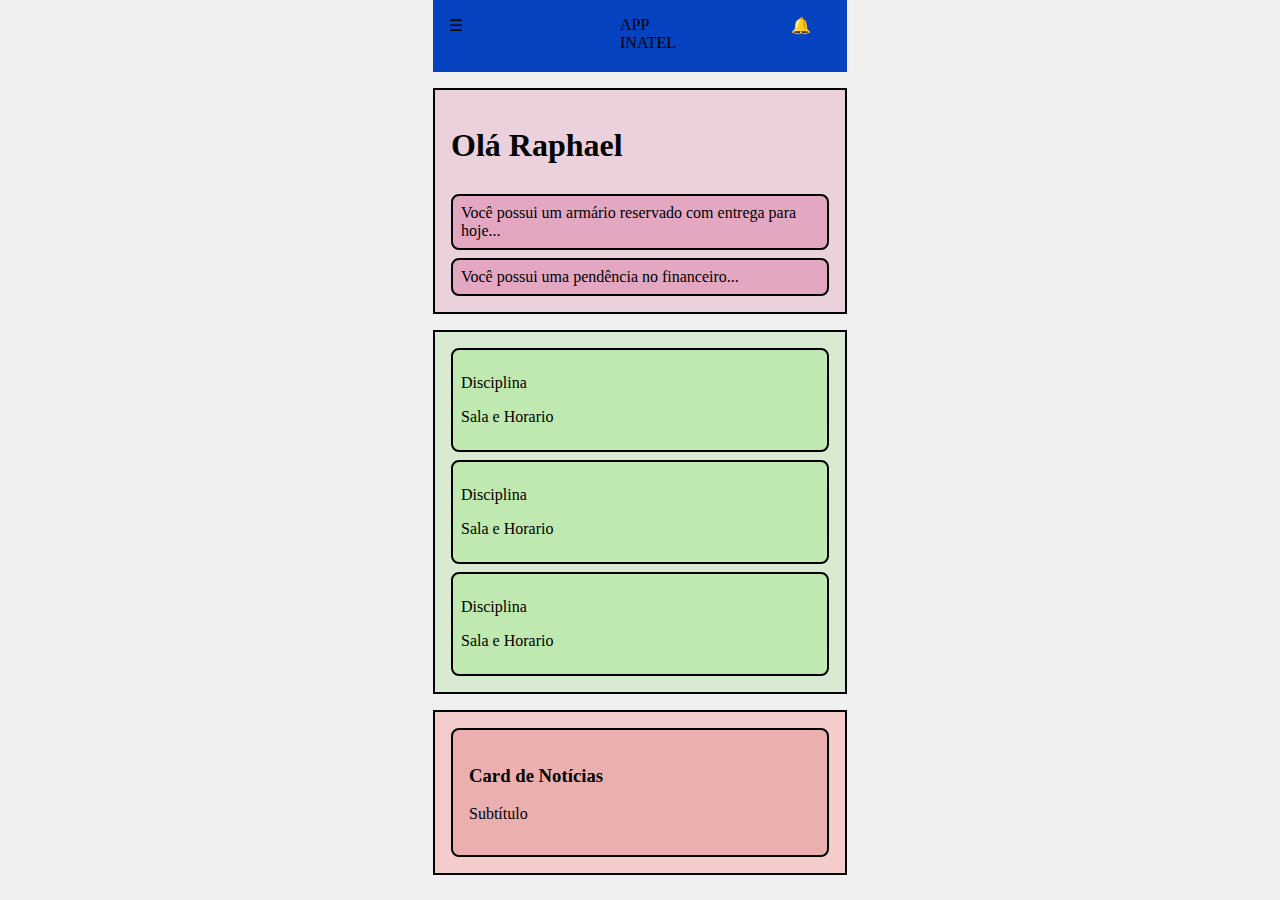
==== 3 - Cores_Tipografia_e_ícones/index.html @ 695762c4 "Organizando Cabeçalho com cor padrão Inatel" ====
<!DOCTYPE html>
<html lang="pt">

<head>
    <meta charset="UTF-8">
    <meta name="viewport" content="width=device-width, initial-scale=1.0, user-scalable=no">
    <title>APP Inatel</title>
    <link rel="stylesheet" href="style_cores.css">
</head>

<body>
    <div class="container">
        <header class="header">
            <div class="icon menu-icon">&#9776;</div>
            <div class="logo">APP INATEL</div>
            <div class="icon notification-icon">&#x1F514;</div>
        </header>

        <section class="mensagens">
            <h1>Olá Raphael</h1>
            <div class="mensagem">Você possui um armário reservado com entrega para hoje...</div>
            <div class="mensagem">Você possui uma pendência no financeiro...</div>
        </section>

        <main class="aulas">

            <div class="aula">
                <div>
                    <p>Disciplina</p>
                    <p>Sala e Horario</p>
                </div>
                <div class="aulaicons">
                    <div class="icon"></div>
                    <div class="icon"></div>
                    <div class="icon"></div>
                </div>
            </div>

            <div class="aula">
                <div>
                    <p>Disciplina</p>
                    <p>Sala e Horario</p>
                </div>
                <div class="aulaicons">
                    <div class="icon"></div>
                    <div class="icon"></div>
                    <div class="icon"></div>
                </div>
            </div>

            <div class="aula">
                <div>
                    <p>Disciplina</p>
                    <p>Sala e Horario</p>
                </div>
                <div class="aulaicons">
                    <div class="icon"></div>
                    <div class="icon"></div>
                    <div class="icon"></div>
                </div>
            </div>

        </main>

        <section class="noticias">
            <div class="card-noticia">
                <h3>Card de Notícias</h3>
                <p>Subtítulo</p>
            </div>
        </section>
    </div>
</body>

</html>
---- 3 - Cores_Tipografia_e_ícones/style_cores.css ----
body {
    margin: 0;
    padding: 0;
    display: flex;
    justify-content: center;
    background-color: #f0f0f0;
}

/* CONTAINER PRINCIPAL */
.container {
    width: 414px;
    display: flex;
    flex-direction: column;
    gap: 16px;
}

/* HEADER */
.header {
    display: flex;
    justify-content: space-between;
    padding: 16px;
    background-color: #0442BF;
    /* Cor azul ajustada */
    border: none;
    /* Remover borda */
}

/* ÍCONES E LOGO */
.icon,
.logo {
    width: 40px;
    height: 40px;
    background-color: transparent;
    /* Remover fundo dos ícones */
    border: none;
    /* Remover qualquer borda */
}

/* MENSAGENS */
.mensagens {
    padding: 16px;
    background-color: #EAD1DC;
    display: flex;
    flex-direction: column;
    gap: 8px;
    border: 2px solid #000;
}

.mensagem {
    background-color: #e4a7c1;
    padding: 8px;
    border-radius: 8px;
    display: flex;
    align-items: center;
    gap: 8px;
    border: 2px solid #000;
}

/* AULAS */
.aulas {
    background-color: #D9EAD3;
    padding: 16px;
    border: 2px solid #000;
    display: flex;
    flex-direction: column;
    gap: 8px;
}

/* ESTILO DAS AULAS */
.aula {
    background-color: #c0e9b1;
    padding: 8px;
    border-radius: 8px;
    border: 2px solid #000;
    display: flex;
    justify-content: space-between;
    align-items: center;
    gap: 8px;
    flex-wrap: nowrap;
    /* Garante que nada quebre para baixo */
}

/* ÍCONES DAS AULAS */
.aulaicons {
    background-color: #c0e9b1;
    display: flex;
    justify-content: flex-end;
    gap: 8px;
    flex-wrap: nowrap;
    min-width: 120px;
    max-width: 150px;
    overflow-x: auto;
    /* Adiciona rolagem horizontal se necessário */
    padding-bottom: 4px;
    /* Evita que a rolagem fique cortada */
    white-space: nowrap;
}

/* NOTÍCIAS */
.noticias {
    background-color: #F4CCCC;
    padding: 16px;
    border: 2px solid #000;
}

.card-noticia {
    background-color: #ebafaf;
    padding: 16px;
    border-radius: 8px;
    border: 2px solid #000;
}

/* RESPONSIVIDADE */

/* TELAS PEQUENAS (CELULARES PEQUENOS) */
@media (max-width: 480px) {
    .container {
        width: 100%;
        padding: 8px;
    }

    .aula {
        flex-direction: column;
        align-items: stretch;
        gap: 8px;
    }

    .aulaicons {
        justify-content: flex-start;
        overflow-x: auto;
    }
}

/* TELAS MÉDIAS (TABLETS) */
@media (min-width: 481px) and (max-width: 1024px) {
    .container {
        max-width: 80%;
    }

    .aula {
        flex-direction: row;
        justify-content: space-between;
    }

    .aulaicons {
        flex-wrap: nowrap;
        justify-content: flex-end;
    }
}

/* TELAS GRANDES (DESKTOP OU PAISAGEM) */
@media (min-width: 1025px) {
    .container {
        max-width: 600px;
    }
}
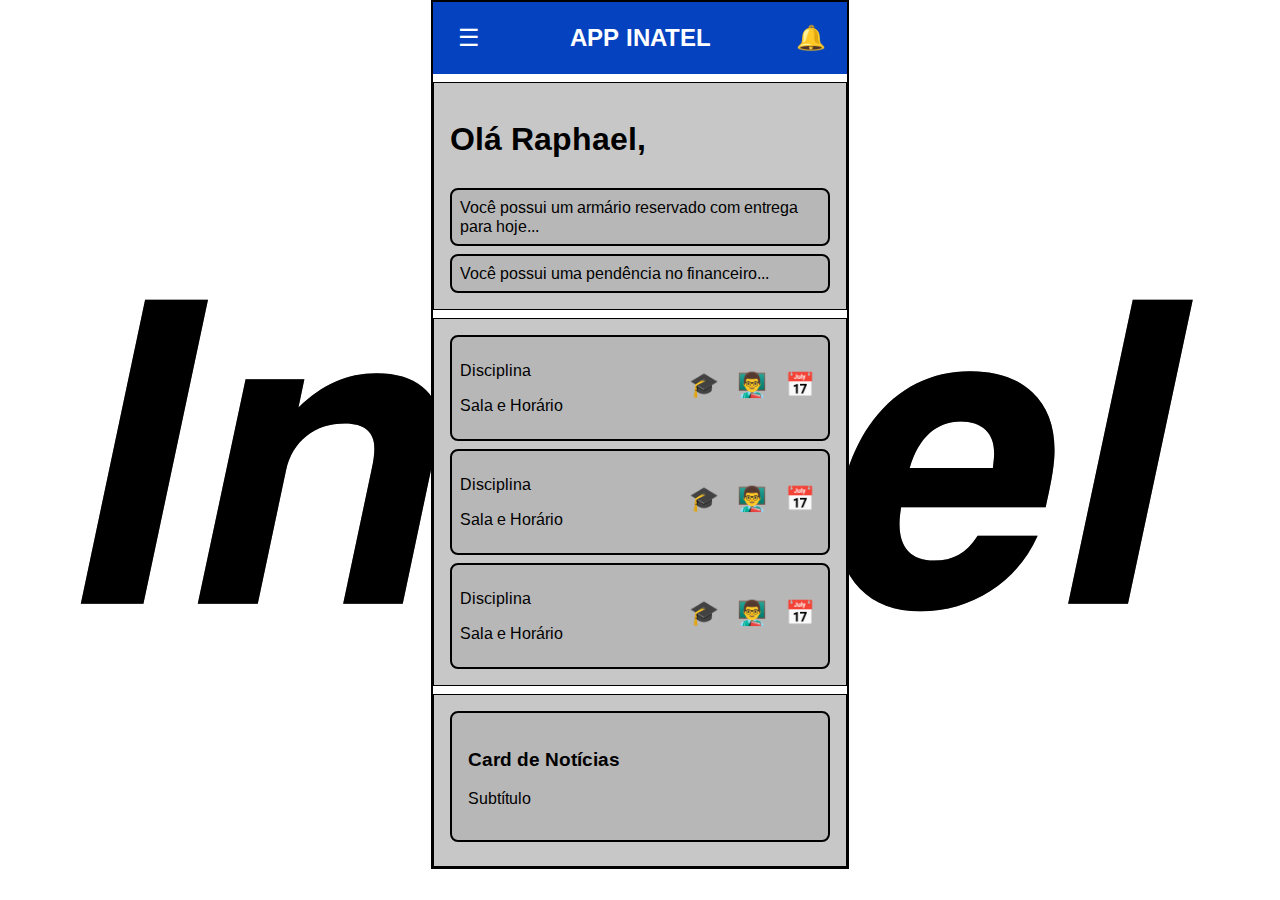
==== commit 48afd5a0: "FINALMENTE FUNCIONANDO." ====
--- a/3 - Cores_Tipografia_e_ícones/index.html
+++ b/3 - Cores_Tipografia_e_ícones/index.html
@@ -1,3 +1,5 @@
+<!-- O MENU OCULTO ESTÁ NO HAMBURGER MENU, NO CANTO SUPERIOR ESQUERDO-->
+
 <!DOCTYPE html>
 <html lang="pt">
 
@@ -11,55 +13,53 @@
 <body>
     <div class="container">
         <header class="header">
-            <div class="icon menu-icon">&#9776;</div>
+            <div class="icon menu-icon" id="menu-icon">&#9776;</div> <!-- Ícone de menu, solicitado -->
             <div class="logo">APP INATEL</div>
-            <div class="icon notification-icon">&#x1F514;</div>
+            <div class="icon notification-icon">&#x1F514;</div> <!-- Ícone de notificação, solicitado -->
         </header>
 
         <section class="mensagens">
-            <h1>Olá Raphael</h1>
+            <h1>Olá Raphael,</h1>
             <div class="mensagem">Você possui um armário reservado com entrega para hoje...</div>
             <div class="mensagem">Você possui uma pendência no financeiro...</div>
         </section>
 
         <main class="aulas">
-
             <div class="aula">
                 <div>
                     <p>Disciplina</p>
-                    <p>Sala e Horario</p>
+                    <p>Sala e Horário</p>
                 </div>
                 <div class="aulaicons">
-                    <div class="icon"></div>
-                    <div class="icon"></div>
-                    <div class="icon"></div>
+                    <div class="icon">🎓</div> <!-- troquei ícones conforme solicitado -->
+                    <div class="icon">👨‍🏫</div> <!-- troquei ícones conforme solicitado -->
+                    <div class="icon">📅</div> <!-- troquei ícones conforme solicitado -->
                 </div>
             </div>
 
             <div class="aula">
                 <div>
                     <p>Disciplina</p>
-                    <p>Sala e Horario</p>
+                    <p>Sala e Horário</p>
                 </div>
                 <div class="aulaicons">
-                    <div class="icon"></div>
-                    <div class="icon"></div>
-                    <div class="icon"></div>
+                    <div class="icon">🎓</div>
+                    <div class="icon">👨‍🏫</div>
+                    <div class="icon">📅</div>
                 </div>
             </div>
 
             <div class="aula">
                 <div>
                     <p>Disciplina</p>
-                    <p>Sala e Horario</p>
+                    <p>Sala e Horário</p>
                 </div>
                 <div class="aulaicons">
-                    <div class="icon"></div>
-                    <div class="icon"></div>
-                    <div class="icon"></div>
+                    <div class="icon">🎓</div>
+                    <div class="icon">👨‍🏫</div>
+                    <div class="icon">📅</div>
                 </div>
             </div>
-
         </main>
 
         <section class="noticias">
@@ -69,6 +69,14 @@
             </div>
         </section>
     </div>
+
+    <!-- botões de troca de perfil -->
+    <div class="menu-tema" id="menu-tema">
+        <button id="inatel-botao">TEMA INATEL</button>
+        <button id="dark-botao">TEMA DARK</button>
+    </div>
+
+    <script src="script.js"></script> <!-- chama o script -->
 </body>
 
 </html>--- a/3 - Cores_Tipografia_e_ícones/style_cores.css
+++ b/3 - Cores_Tipografia_e_ícones/style_cores.css
@@ -1,53 +1,88 @@
+@import url('https://fonts.googleapis.com/css2?family=Arimo:wght@400;700&display=swap');
+
 body {
     margin: 0;
     padding: 0;
     display: flex;
     justify-content: center;
-    background-color: #f0f0f0;
-}
-
-/* CONTAINER PRINCIPAL */
+    font-family: 'Arimo';
+    background-image: url('inatel.svg');
+    background-size: 90%;
+    background-position: center;
+    background-repeat: no-repeat;
+    background-attachment: fixed;
+    color: black;
+    position: relative;
+}
+
+body::after {
+    content: '';
+    position: absolute;
+    top: 0;
+    left: 0;
+    width: 100%;
+    height: 100%;
+    background: inherit;
+    opacity: 0.5;
+    z-index: -1;
+    /* PEDIU PARA COLOCAR NO FUNDO */
+}
+
 .container {
     width: 414px;
     display: flex;
     flex-direction: column;
-    gap: 16px;
-}
-
-/* HEADER */
+    gap: 8px;
+    border: 2px solid #000;
+}
+
+/* TROCADO OS ICONES E CORES */
+
 .header {
     display: flex;
     justify-content: space-between;
     padding: 16px;
     background-color: #0442BF;
-    /* Cor azul ajustada */
-    border: none;
-    /* Remover borda */
-}
-
-/* ÍCONES E LOGO */
-.icon,
+    border: none;
+    align-items: center;
+}
+
+/* TROCADO OS ICONES E CORES */
+
+
 .logo {
+    font-size: 24px;
+    font-weight: bold;
+    color: white;
+    text-transform: uppercase;
+    margin: 0;
+}
+
+/* ALTERADO NOME DO APP */
+
+.icon {
     width: 40px;
     height: 40px;
     background-color: transparent;
-    /* Remover fundo dos ícones */
-    border: none;
-    /* Remover qualquer borda */
-}
-
-/* MENSAGENS */
+    border: none;
+    color: white;
+    display: flex;
+    justify-content: center;
+    align-items: center;
+    font-size: 24px;
+}
+
 .mensagens {
     padding: 16px;
-    background-color: #EAD1DC;
-    display: flex;
-    flex-direction: column;
-    gap: 8px;
-    border: 2px solid #000;
+    background-color: #c7c7c7;
+    display: flex;
+    flex-direction: column;
+    gap: 8px;
+    border: 1px solid #000;
 }
 
 .mensagem {
-    background-color: #e4a7c1;
+    background-color: #b7b7b7;
     padding: 8px;
     border-radius: 8px;
     display: flex;
@@ -56,19 +91,20 @@
     border: 2px solid #000;
 }
 
-/* AULAS */
+/* FOI CRIADO UM PADRÃO DE CORES PADRÃO DIFERENTE DO MODO INATEL OU DARK */
+
+
 .aulas {
-    background-color: #D9EAD3;
-    padding: 16px;
-    border: 2px solid #000;
-    display: flex;
-    flex-direction: column;
-    gap: 8px;
-}
-
-/* ESTILO DAS AULAS */
+    background-color: #c7c7c7;
+    padding: 16px;
+    border: 1px solid #000;
+    display: flex;
+    flex-direction: column;
+    gap: 8px;
+}
+
 .aula {
-    background-color: #c0e9b1;
+    background-color: #b7b7b7;
     padding: 8px;
     border-radius: 8px;
     border: 2px solid #000;
@@ -76,81 +112,143 @@
     justify-content: space-between;
     align-items: center;
     gap: 8px;
-    flex-wrap: nowrap;
-    /* Garante que nada quebre para baixo */
-}
-
-/* ÍCONES DAS AULAS */
+}
+
+/* FOI CRIADO UM PADRÃO DE CORES PADRÃO DIFERENTE DO MODO INATEL OU DARK */
+
+
 .aulaicons {
-    background-color: #c0e9b1;
-    display: flex;
-    justify-content: flex-end;
+    display: flex;
+    justify-content: flex-start;
     gap: 8px;
     flex-wrap: nowrap;
     min-width: 120px;
     max-width: 150px;
-    overflow-x: auto;
-    /* Adiciona rolagem horizontal se necessário */
     padding-bottom: 4px;
-    /* Evita que a rolagem fique cortada */
-    white-space: nowrap;
-}
-
-/* NOTÍCIAS */
+}
+
 .noticias {
-    background-color: #F4CCCC;
-    padding: 16px;
-    border: 2px solid #000;
-}
+    background-color: #c7c7c7;
+    padding: 16px;
+    border: 1px solid #000;
+}
+
+/* FOI CRIADO UM PADRÃO DE CORES PADRÃO DIFERENTE DO MODO INATEL OU DARK */
 
 .card-noticia {
-    background-color: #ebafaf;
-    padding: 16px;
-    border-radius: 8px;
-    border: 2px solid #000;
-}
-
-/* RESPONSIVIDADE */
-
-/* TELAS PEQUENAS (CELULARES PEQUENOS) */
-@media (max-width: 480px) {
-    .container {
-        width: 100%;
-        padding: 8px;
-    }
-
-    .aula {
-        flex-direction: column;
-        align-items: stretch;
-        gap: 8px;
-    }
-
-    .aulaicons {
-        justify-content: flex-start;
-        overflow-x: auto;
-    }
-}
-
-/* TELAS MÉDIAS (TABLETS) */
-@media (min-width: 481px) and (max-width: 1024px) {
-    .container {
-        max-width: 80%;
-    }
-
-    .aula {
-        flex-direction: row;
-        justify-content: space-between;
-    }
-
-    .aulaicons {
-        flex-wrap: nowrap;
-        justify-content: flex-end;
-    }
-}
-
-/* TELAS GRANDES (DESKTOP OU PAISAGEM) */
-@media (min-width: 1025px) {
-    .container {
-        max-width: 600px;
-    }
+    background-color: #b7b7b7;
+    padding: 16px;
+    border-radius: 8px;
+    border: 2px solid #000;
+    margin-bottom: 8px;
+}
+
+/* DARK MODE */
+body.dark-mode {
+    background-color: #333;
+    color: white;
+}
+
+body.dark-mode .mensagens {
+    background-color: #555;
+}
+
+body.dark-mode .mensagem {
+    background-color: #666;
+}
+
+body.dark-mode .aulas {
+    background-color: #555;
+}
+
+body.dark-mode .aula {
+    background-color: #666;
+}
+
+body.dark-mode .noticias {
+    background-color: #444;
+}
+
+body.dark-mode .card-noticia {
+    background-color: #555;
+}
+
+/* INATEL MODE */
+
+body.inatel-tema {
+    color: white;
+}
+
+body.inatel-tema .mensagens {
+    background-color: #0477BF;
+}
+
+body.inatel-tema .mensagem {
+    background-color: #0442BF;
+}
+
+body.inatel-tema .aulas {
+    background-color: #0477BF;
+}
+
+body.inatel-tema .aula {
+    background-color: #0442BF;
+}
+
+body.inatel-tema .noticias {
+    background-color: #0477BF;
+}
+
+body.inatel-tema .card-noticia {
+    background-color: #0442BF;
+}
+
+.menu-tema {
+    position: fixed;
+    top: 50%;
+    left: 50%;
+    transform: translate(-50%, -50%);
+    display: none;
+    flex-direction: column;
+    gap: 8px;
+    z-index: 1000;
+    border: 1px solid #000;
+    background-color: #A3C8F7;
+    padding: 16px;
+    border-radius: 8px;
+}
+
+.menu-tema button {
+    padding: 8px 16px;
+    background-color: #0442BF;
+    color: white;
+    border: none;
+    border-radius: 8px;
+    cursor: pointer;
+}
+
+.menu-tema button:hover {
+    background-color: #033a94;
+}
+
+.botao-tema {
+    position: fixed;
+    right: 16px;
+    bottom: 16px;
+    display: flex;
+    flex-direction: column;
+    gap: 8px;
+}
+
+button {
+    padding: 8px 16px;
+    background-color: #0442BF;
+    color: white;
+    border: none;
+    border-radius: 8px;
+    cursor: pointer;
+}
+
+button:hover {
+    background-color: #033a94;
 }